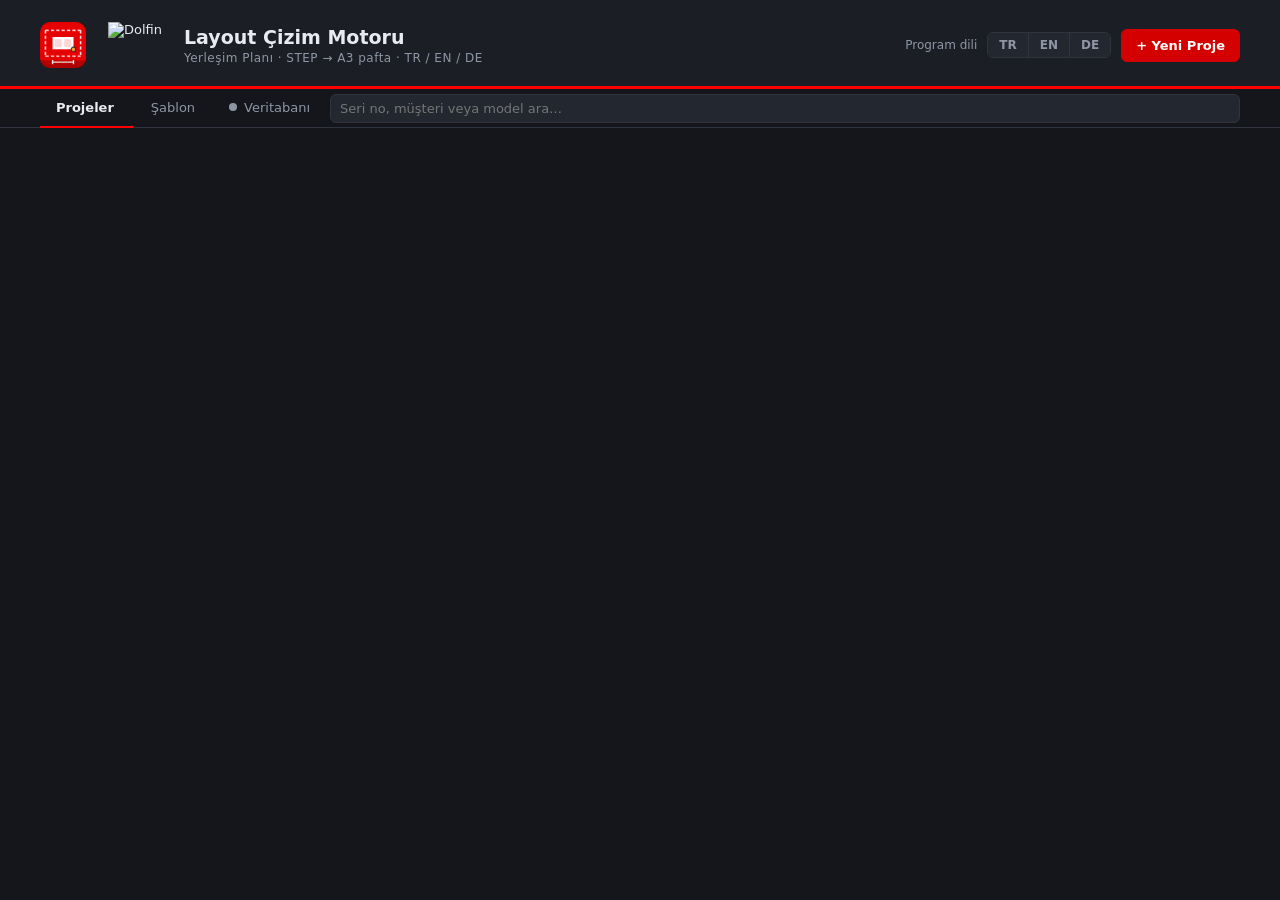
==== app/index.html @ 007c9058 "LayoutX: Layout Çizim Motoru STEP modelinden yerleşim planı (layout) üreten program: - P&PX ile aynı" ====
<!DOCTYPE html>
<html lang="tr">
<head>
  <meta charset="UTF-8">
  <meta name="viewport" content="width=device-width, initial-scale=1.0">
  <title>Layout Çizim Motoru</title>
  <link rel="icon" type="image/png" href="/app/icon.png">
  <script>
    // Dosyadan (çift tıkla) açıldıysa: sunucuyu başlatan HTML sayfasına git
    if (location.protocol === 'file:') location.replace('../Layout.html');
  </script>
  <link rel="stylesheet" href="/belge/belge.css">
  <link rel="stylesheet" href="/app/app.css">
</head>
<body>
  <div id="offline" class="offline hidden" role="alert">
    <span data-i18n="Uygulama sunucusuna ulaşılamıyor; değişiklikler bu sayfada bekliyor.">Uygulama sunucusuna ulaşılamıyor; değişiklikler bu sayfada bekliyor.</span>
    <a class="btn btn-sm btn-primary" href="layoutx://start" data-i18n="Yeniden başlat">Yeniden başlat</a>
    <button type="button" class="btn btn-sm" id="btnRetry" data-i18n="Tekrar dene">Tekrar dene</button>
  </div>

  <!-- ─────────────── Proje ekranı ─────────────── -->
  <section id="home" class="home">
    <div class="home-bar">
      <img src="/app/icon.png" alt="" class="home-icon">
      <img src="/belge/logos/dolfin.png" alt="Dolfin" class="home-logo">
      <div class="home-title">
        <h1 data-i18n="Layout Çizim Motoru">Layout Çizim Motoru</h1>
        <p data-i18n="Yerleşim Planı · STEP → A3 pafta · TR / EN / DE">Yerleşim Planı · STEP → A3 pafta · TR / EN / DE</p>
      </div>
      <div class="home-actions">
        <span class="lang-label" data-i18n="Program dili">Program dili</span>
        <div class="seg ui-lang" role="group" aria-label="Program dili">
          <button type="button" data-ui-lang="tr">TR</button><button type="button" data-ui-lang="en">EN</button><button type="button" data-ui-lang="de">DE</button>
        </div>
        <button type="button" class="btn btn-primary" id="btnNewProject" data-i18n="+ Yeni Proje">+ Yeni Proje</button>
      </div>
    </div>
    <nav class="home-nav">
      <button type="button" class="home-tab active" data-home-tab="projects"><span data-i18n="Projeler">Projeler</span> <span id="projCount" class="home-count"></span></button>
      <button type="button" class="home-tab" data-home-tab="template" data-i18n-title="Yeni projelerin başlangıç değerleri"><span data-i18n="Şablon">Şablon</span></button>
      <button type="button" class="home-tab" data-home-tab="db" data-i18n-title="GitHub deposu: projeler her bilgisayardan erişilir"><span class="db-dot" id="dbDot"></span><span data-i18n="Veritabanı">Veritabanı</span></button>
      <div class="tb-spacer"></div>
      <input type="search" id="projSearch" class="search home-search" data-i18n-ph="Seri no, müşteri veya model ara…" placeholder="Seri no, müşteri veya model ara…" autocomplete="off">
    </nav>
    <div id="homeProjects" class="home-page">
      <div id="projectList" class="project-list"></div>
    </div>
    <div id="homeDb" class="home-page hidden">
      <div id="dbPanel" class="db-page"></div>
    </div>
  </section>

  <!-- ─────────────── Proje çalışma ekranı ─────────────── -->
  <div id="app" class="app hidden">
    <header class="topbar">
      <button type="button" class="tb-logo" id="btnHome" data-i18n-title="Projelere dön"><img src="/belge/logos/dolfin.png" alt="Dolfin"></button>
      <div class="tb-project">
        <strong id="projName"></strong>
        <span id="saveState" class="save-state"></span>
      </div>
      <div class="tb-group">
        <button type="button" class="icon-btn" id="btnUndo" data-i18n-title="Geri al (Ctrl+Z)"><svg viewBox="0 0 20 20"><path d="M7 4L3 8l4 4M3 8h9a5 5 0 010 10H8"/></svg></button>
        <button type="button" class="icon-btn" id="btnRedo" data-i18n-title="Yinele (Ctrl+Y)"><svg viewBox="0 0 20 20"><path d="M13 4l4 4-4 4M17 8H8a5 5 0 000 10h4"/></svg></button>
      </div>
      <div class="tb-group">
        <span class="lang-label tb-hide-md" data-i18n="Belge dili">Belge dili</span>
        <div class="seg" id="docLang" role="group" aria-label="Belge dili">
          <button type="button" data-lang="tr" class="active">TR</button><button type="button" data-lang="en">EN</button><button type="button" data-lang="de">DE</button>
        </div>
      </div>
      <div class="tb-spacer"></div>
      <div class="tb-group tb-actions">
        <button type="button" class="btn btn-sm" id="btnSave" data-i18n="Kaydet" data-i18n-title="Kaydet (Ctrl+S) – değişiklikler zaten otomatik kaydedilir">Kaydet</button>
        <button type="button" class="btn btn-sm" id="btnCover" data-i18n="Kapak" data-i18n-title="Kapak bilgileri ve kapak tasarımı">Kapak</button>
        <button type="button" class="btn btn-sm" id="btnViews" data-i18n="Görünümler" data-i18n-title="STEP'ten görünümleri yeniden üret (eksen seçimi)">Görünümler</button>
        <button type="button" class="btn btn-sm btn-primary" id="btnPdf" data-i18n="İndir (PDF / HTML)" data-i18n-title="Seçilen dil ve bölümlerle PDF ya da HTML olarak indir (Ctrl+P)">İndir (PDF / HTML)</button>
      </div>
    </header>

    <aside class="left-panel">
      <nav class="panel-tabs" data-panel="left">
        <button type="button" class="panel-tab active" data-tab="sections" data-i18n="Bölümler">Bölümler</button>
        <button type="button" class="panel-tab" data-tab="files" data-i18n="Dosyalar">Dosyalar</button>
      </nav>
      <section class="panel-body" id="tab-sections"><div id="sectionList" class="sec-list"></div></section>
      <section class="panel-body hidden" id="tab-files"><div id="fileList"></div></section>
    </aside>

    <main class="canvas-wrap" id="canvasWrap">
      <div class="cv-bar">
        <div class="seg" id="cvMode" role="group">
          <button type="button" data-mode="doc" class="active" data-i18n="Belge">Belge</button><button type="button" data-mode="picker" data-i18n="Nokta yerleştirme">Nokta yerleştirme</button>
        </div>
        <span class="cv-info" id="cvInfo"></span>
        <div class="tb-spacer"></div>
        <button type="button" class="btn btn-sm btn-ghost" id="btnRefresh" data-i18n="Yenile" data-i18n-title="Önizlemeyi yenile">Yenile</button>
      </div>
      <iframe id="preview" class="preview" title="Belge önizleme"></iframe>
      <div id="cvEmpty" class="cv-empty hidden"></div>
      <div id="picker" class="picker hidden"></div>
      <div id="cvBusy" class="cv-busy hidden" data-i18n="Önizleme güncelleniyor…">Önizleme güncelleniyor…</div>
    </main>

    <aside class="right-panel">
      <nav class="panel-tabs" data-panel="right">
        <button type="button" class="panel-tab active" data-tab="edit" data-i18n="Düzenle">Düzenle</button>
        <button type="button" class="panel-tab" data-tab="checks"><span data-i18n="Eksikler">Eksikler</span> <span id="checkBadge" class="badge hidden"></span></button>
      </nav>
      <section class="panel-body" id="tab-edit"><div id="inspector" class="inspector"></div></section>
      <section class="panel-body hidden" id="tab-checks"><div id="checkList" class="check-list"></div></section>
    </aside>

    <footer class="bottombar">
      <span id="statusDoc"></span>
      <div class="tb-spacer"></div>
      <span id="statusJob" class="job"></span>
      <button type="button" class="db-chip" id="dbChip"></button>
      <span id="statusFolder"></span>
      <span class="lang-label" data-i18n="Program dili">Program dili</span>
      <div class="seg seg-xs ui-lang" role="group" aria-label="Program dili">
        <button type="button" data-ui-lang="tr">TR</button><button type="button" data-ui-lang="en">EN</button><button type="button" data-ui-lang="de">DE</button>
      </div>
    </footer>
  </div>

  <div id="coverStudio" class="cover-studio hidden"></div>
  <div id="modalRoot"></div>
  <div id="toast" class="toast hidden" role="status"></div>

  <script src="/app/i18n-dict.js"></script>
  <script src="/app/i18n.js"></script>
  <script src="/belge/belge.js"></script>
  <script src="/app/sections.js"></script>
  <script src="/app/form.js"></script>
  <script src="/app/checks.js"></script>
  <script src="/app/studio.js"></script>
  <script src="/app/app.js"></script>
</body>
</html>
---- app/app.css ----
/* Layout Çizim Motoru — arayüz teması (P&PX ile aynı: koyu zemin, antetteki kırmızı çizgi arayüzde de tekrarlanır) */

@font-face { font-family: 'Carlito'; font-weight: 400; src: local('Calibri'), url('/belge/fonts/Carlito-Regular.ttf') format('truetype'); }
@font-face { font-family: 'Carlito'; font-weight: 700; src: local('Calibri Bold'), url('/belge/fonts/Carlito-Bold.ttf') format('truetype'); }
@font-face { font-family: 'Selawik'; font-weight: 400; src: url('/belge/fonts/selawk.ttf') format('truetype'); }
@font-face { font-family: 'Selawik'; font-weight: 600; src: url('/belge/fonts/selawksb.ttf') format('truetype'); }
@font-face { font-family: 'Selawik'; font-weight: 700; src: url('/belge/fonts/selawkb.ttf') format('truetype'); }

:root {
  color-scheme: dark;
  --bg: #14161b;
  --panel: #1b1e25;
  --panel-2: #23272f;
  --panel-3: #2b3039;
  --line: #2f343e;
  --text: #e8eaef;
  --muted: #8e96a6;
  --dolfin: #ff0000;
  --dolfin-deep: #d40000;
  --dolfin-soft: rgba(255, 0, 0, 0.14);
  --canvas: #30343c;
  --select: #2563eb;
  --warn: #f5a524;
  --info: #5b9dff;
  --ok: #3fb56f;
  --radius: 6px;
  --font: 'Segoe UI', Selawik, system-ui, sans-serif;
}

* { box-sizing: border-box; }
html, body { margin: 0; height: 100%; background: var(--bg); color: var(--text); font-family: var(--font); font-size: 13px; overflow: hidden; }
.hidden { display: none !important; }
[hidden] { display: none !important; }
button, input, select, textarea { font: inherit; color: inherit; }
:focus-visible { outline: 2px solid var(--select); outline-offset: 1px; }

/* ── Düğmeler ── */
.btn { background: var(--panel-3); border: 1px solid var(--line); border-radius: var(--radius); padding: 8px 14px; cursor: pointer; white-space: nowrap; transition: background 0.12s, border-color 0.12s; }
.btn:hover { background: #363c47; }
.btn-sm { padding: 5px 11px; font-size: 12px; }
.btn-xs { padding: 2px 8px; font-size: 11px; }
.btn-primary { background: var(--dolfin-deep); border-color: var(--dolfin-deep); color: #fff; font-weight: 600; }
.btn-primary:hover { background: var(--dolfin); border-color: var(--dolfin); }
.btn-ghost { background: transparent; border-color: transparent; color: var(--muted); }
.btn-ghost:hover { background: var(--panel-3); color: var(--text); }
.btn-danger:hover { border-color: var(--dolfin-deep); color: #ff8585; }
.btn-block { width: 100%; }
.btn:disabled { opacity: 0.45; cursor: default; }
.icon-btn { width: 32px; height: 32px; display: flex; align-items: center; justify-content: center; background: transparent; border: none; border-radius: var(--radius); cursor: pointer; color: var(--text); font-size: 17px; flex-shrink: 0; }
.icon-btn svg { width: 18px; height: 18px; fill: none; stroke: currentColor; stroke-width: 1.7; stroke-linecap: round; stroke-linejoin: round; }
.icon-btn:hover { background: var(--panel-3); }
.icon-btn:disabled { opacity: 0.35; cursor: default; background: transparent; }

/* ── Proje ekranı ── */
.home { height: 100%; display: flex; flex-direction: column; overflow: hidden; }
.home-bar { display: flex; align-items: center; gap: 22px; padding: 22px 40px 18px; border-bottom: 3px solid var(--dolfin); background: var(--panel); }
.home-logo { height: 46px; }
.home-title h1 { margin: 0; font-size: 19px; font-weight: 600; }
.home-title p { margin: 3px 0 0; color: var(--muted); font-size: 12px; letter-spacing: 0.04em; }
.home-actions { margin-left: auto; display: flex; gap: 10px; }
.home-nav { display: flex; align-items: stretch; gap: 2px; padding: 0 40px; background: var(--bg); border-bottom: 1px solid var(--line); flex-shrink: 0; }
.home-tab { white-space: nowrap; padding: 11px 16px; background: transparent; border: none; border-bottom: 2px solid transparent; margin-bottom: -1px; color: var(--muted); cursor: pointer; font-size: 13px; }
.home-tab:hover { color: var(--text); }
.home-tab.active { color: var(--text); border-bottom-color: var(--dolfin); font-weight: 600; }
.home-count { color: var(--muted); font-size: 11px; font-weight: 400; margin-left: 3px; }
.home-search { align-self: center; width: 280px; }
.tb-spacer { flex: 1; }
.home-page { flex: 1; min-height: 0; display: flex; flex-direction: column; }
.project-list { flex: 1; overflow: auto; padding: 32px 40px; display: grid; grid-template-columns: repeat(auto-fill, minmax(340px, 1fr)); gap: 22px; align-content: start; }
.project-card { position: relative; background: #fff; color: #1a1a2e; border: none; border-radius: 4px; padding: 20px 20px 18px 34px; text-align: left; cursor: pointer; box-shadow: 0 8px 24px rgba(0, 0, 0, 0.35); transition: transform 0.12s, box-shadow 0.12s; font: inherit; }
.project-card::before { content: ''; position: absolute; left: 12px; top: 12px; bottom: 12px; width: 8px; background: var(--brand, var(--dolfin)); }
.project-card:hover { transform: translateY(-2px); box-shadow: 0 12px 30px rgba(0, 0, 0, 0.5); }
.pc-no { color: var(--brand, var(--dolfin)); font-size: 21px; font-weight: 700; letter-spacing: 0.02em; }
.pc-model { font-size: 15px; font-weight: 600; margin-top: 2px; }
.pc-customer { color: #5b6270; font-size: 13px; margin-top: 1px; }
.pc-chips { display: flex; flex-wrap: wrap; gap: 6px; margin-top: 14px; }
.pc-chip { font-size: 11px; padding: 2px 8px; border-radius: 10px; background: #eef0f4; color: #5b6270; }
.pc-chip.has { background: #fde8e8; color: #b00000; font-weight: 600; }
.pc-chip.ok { background: #e3f4ea; color: #1d7a45; font-weight: 600; }
.pc-chip.warn { background: #fff1db; color: #a35f00; font-weight: 600; }
.pc-chip.dark { background: #1a1a2e; color: #fff; font-weight: 600; }
.pc-meta { margin-top: 12px; font-size: 11.5px; color: #7a8190; }
.home-empty { color: var(--muted); padding: 40px; }

/* ── Uygulama yerleşimi ── */
.app { height: 100%; display: grid; grid-template-columns: 268px minmax(0, 1fr) 420px; grid-template-rows: 52px minmax(0, 1fr) 30px;
  grid-template-areas: 'top top top' 'left canvas right' 'bottom bottom bottom'; }
.topbar { grid-area: top; display: flex; align-items: center; gap: 8px; padding: 0 12px 0 10px; background: var(--panel); border-bottom: 2px solid var(--dolfin); min-width: 0; }
.tb-logo { background: none; border: none; padding: 4px 6px; cursor: pointer; display: flex; border-radius: 4px; flex-shrink: 0; }
.tb-logo:hover { background: var(--panel-3); }
.tb-logo img { height: 26px; display: block; }
.tb-project { display: flex; flex-direction: column; min-width: 150px; max-width: 300px; margin-right: 6px; line-height: 1.2; }
.tb-project strong { font-size: 12.5px; font-weight: 600; white-space: nowrap; overflow: hidden; text-overflow: ellipsis; }
.save-state { font-size: 10.5px; color: var(--muted); white-space: nowrap; }
.save-state.dirty { color: var(--warn); }
.save-state.err { color: #ff6b6b; }
.tb-group { display: flex; align-items: center; gap: 4px; padding: 0 8px; border-left: 1px solid var(--line); flex-shrink: 0; }
.tb-actions { flex-wrap: nowrap; }

.left-panel, .right-panel { background: var(--panel); display: flex; flex-direction: column; min-height: 0; overflow: hidden; }
.left-panel { grid-area: left; border-right: 1px solid var(--line); }
.right-panel { grid-area: right; border-left: 1px solid var(--line); }
.panel-tabs { display: flex; background: var(--bg); flex-shrink: 0; }
.panel-tab { flex: 1; padding: 9px 4px; background: transparent; border: none; border-bottom: 2px solid transparent; color: var(--muted); cursor: pointer; font-size: 12px; }
.panel-tab:hover { color: var(--text); }
.panel-tab.active { color: var(--text); background: var(--panel); border-bottom-color: var(--dolfin); font-weight: 600; }
.panel-body { flex: 1; min-height: 0; overflow: auto; padding: 10px; display: flex; flex-direction: column; gap: 8px; }
.badge { background: var(--dolfin-deep); color: #fff; border-radius: 9px; font-size: 10px; padding: 0 6px; margin-left: 3px; font-weight: 700; }
.badge.warn { background: #8a5a00; }

.search, .field-input { width: 100%; background: var(--panel-2); border: 1px solid var(--line); border-radius: var(--radius); padding: 6px 9px; outline: none; min-width: 0; }
.search:focus, .field-input:focus { border-color: var(--dolfin-deep); }
textarea.field-input { resize: vertical; min-height: 54px; line-height: 1.35; }
select.field-input { padding: 5px 6px; }
.field-input.flash { animation: flash 1.4s ease-out; }
@keyframes flash { 0%, 30% { border-color: var(--warn); box-shadow: 0 0 0 2px rgba(245, 165, 36, 0.35); } 100% { box-shadow: none; } }

/* Bölüm listesi */
.sec-list { display: flex; flex-direction: column; gap: 3px; }
.sec-group { color: var(--muted); font-size: 11px; font-weight: 600; padding: 8px 6px 3px; letter-spacing: 0.03em; }
.sec-row { display: grid; grid-template-columns: 24px minmax(0, 1fr) auto; align-items: center; gap: 8px; width: 100%; padding: 7px 8px; background: var(--panel-2); border: 1px solid transparent; border-radius: var(--radius); text-align: left; cursor: pointer; }
.sec-row:hover { background: var(--panel-3); }
.sec-row.active { border-color: var(--dolfin-deep); background: var(--dolfin-soft); }
.sec-num { display: flex; align-items: center; justify-content: center; width: 22px; height: 22px; background: var(--panel-3); border-radius: 4px; font-size: 11px; font-weight: 700; color: var(--muted); }
.sec-row.active .sec-num { background: var(--dolfin-deep); color: #fff; }
.sec-name { display: flex; flex-direction: column; min-width: 0; line-height: 1.2; }
.sec-name b { font-weight: 600; font-size: 12.5px; white-space: nowrap; overflow: hidden; text-overflow: ellipsis; }
.sec-name small { color: var(--muted); font-size: 10.5px; white-space: nowrap; overflow: hidden; text-overflow: ellipsis; }
.sec-state { font-size: 11px; font-weight: 700; display: flex; gap: 4px; }
.sec-state .e { color: #fff; background: var(--dolfin-deep); border-radius: 9px; padding: 0 6px; }
.sec-state .w { color: #1a1a1a; background: var(--warn); border-radius: 9px; padding: 0 6px; }
.sec-state .ok { color: var(--ok); }
.sec-state .off { color: var(--muted); font-weight: 400; }

/* Dosyalar */
.file-group { background: var(--panel-2); border-radius: var(--radius); padding: 9px 10px; }
.file-group h3 { margin: 0 0 4px; font-size: 12px; font-weight: 600; display: flex; justify-content: space-between; align-items: center; gap: 6px; }
.file-count { font-weight: 400; color: var(--muted); font-size: 11px; }
.file-empty { color: var(--muted); font-size: 11.5px; margin-top: 3px; }
.file-row { display: flex; justify-content: space-between; gap: 8px; width: 100%; padding: 5px 7px; margin-top: 3px; background: var(--panel-3); border: none; border-radius: 4px; cursor: pointer; font-size: 11.5px; text-align: left; }
.file-row:hover { background: #3a404c; }
.file-row span:first-child { overflow: hidden; text-overflow: ellipsis; white-space: nowrap; }
.file-size { color: var(--muted); flex-shrink: 0; }
.file-actions { display: flex; flex-wrap: wrap; gap: 6px; }

/* Orta alan */
.canvas-wrap { grid-area: canvas; position: relative; background: var(--canvas); overflow: hidden; min-width: 0; min-height: 0; display: flex; flex-direction: column; }
.cv-bar { display: flex; align-items: center; gap: 10px; padding: 6px 12px; background: var(--panel); border-bottom: 1px solid var(--line); flex-shrink: 0; min-height: 40px; }
.cv-info { color: var(--muted); font-size: 12px; white-space: nowrap; overflow: hidden; text-overflow: ellipsis; }
.cv-info b { color: var(--text); font-weight: 600; }
.seg { display: inline-flex; border: 1px solid var(--line); border-radius: var(--radius); overflow: hidden; flex-shrink: 0; }
.seg button { background: var(--panel-2); color: var(--muted); border: 0; border-right: 1px solid var(--line); padding: 5px 11px; font: 600 12px var(--font); cursor: pointer; }
.seg button:last-child { border-right: 0; }
.seg button:hover { color: var(--text); }
.seg button.active { background: var(--dolfin); color: #fff; }
.lang-label { color: var(--muted); font-size: 12px; white-space: nowrap; }
.preview { flex: 1; width: 100%; border: 0; background: var(--canvas); min-height: 0; }
.cv-busy { position: absolute; right: 14px; top: 50px; z-index: 3; background: rgba(27, 30, 37, 0.92); border: 1px solid var(--line); border-left: 3px solid var(--warn); border-radius: 5px; padding: 6px 12px; font-size: 12px; pointer-events: none; }
.cv-empty { margin: auto; max-width: 520px; text-align: center; color: var(--muted); padding: 30px; line-height: 1.55; }
.cv-empty h2 { color: var(--text); font-size: 16px; font-weight: 600; margin: 0 0 8px; }
.cv-empty .actions { display: flex; gap: 8px; justify-content: center; margin-top: 14px; flex-wrap: wrap; }
.cv-empty pre { text-align: left; }

/* Nokta yerleştirme */
.picker { flex: 1; min-height: 0; overflow: auto; padding: 14px 18px; display: flex; flex-direction: column; gap: 12px; }
.picker-head { display: flex; align-items: center; gap: 10px; flex-wrap: wrap; color: var(--muted); font-size: 12px; }
.picker-head select { width: auto; min-width: 140px; }
.pk-keys { display: flex; flex-wrap: wrap; gap: 4px; }
.pk-key { background: var(--panel-2); border: 1px solid var(--line); border-radius: 11px; padding: 2px 10px; font-weight: 700; font-size: 12px; cursor: pointer; }
.pk-key:hover { background: var(--panel-3); }
.pk-key.active { background: #c8540a; border-color: #c8540a; color: #fff; }
.viewbox-wrap h3 { margin: 0 0 6px; font-size: 12px; font-weight: 600; color: var(--muted); letter-spacing: 0.04em; text-transform: uppercase; }
.viewbox { position: relative; display: inline-block; max-width: 100%; background: #fff; border-radius: 3px; box-shadow: 0 6px 20px rgba(0, 0, 0, 0.35); }
.viewbox img { display: block; max-width: 100%; max-height: 62vh; height: auto; cursor: crosshair; }
.viewbox .mk { position: absolute; width: 22px; height: 22px; margin: -11px 0 0 -11px; border-radius: 50%; background: #c8540a; color: #fff; font: 700 10px/22px var(--font); text-align: center; pointer-events: none; border: 2px solid #fff; box-shadow: 0 0 0 1px #c8540a; }
.viewbox .mk.sel { background: var(--select); box-shadow: 0 0 0 1px var(--select), 0 0 0 5px rgba(37, 99, 235, 0.3); }

/* Özellikler (form) */
.inspector { display: flex; flex-direction: column; gap: 11px; }
.insp-head { display: flex; align-items: flex-start; gap: 10px; }
.insp-num { display: flex; align-items: center; justify-content: center; width: 28px; height: 28px; background: var(--dolfin-deep); color: #fff; border-radius: 5px; font-weight: 800; flex-shrink: 0; }
.insp-title { font-weight: 600; font-size: 14px; line-height: 1.2; }
.insp-sub { color: var(--muted); font-size: 11.5px; margin-top: 3px; line-height: 1.35; }
.insp-actions { display: flex; flex-wrap: wrap; gap: 6px; }
.insp-section { font-size: 11px; font-weight: 600; color: var(--muted); border-top: 1px solid var(--line); padding-top: 10px; margin-top: 2px; letter-spacing: 0.03em; text-transform: uppercase; }
.field { display: flex; flex-direction: column; gap: 3px; min-width: 0; }
.field > label, .field-label { font-size: 11px; color: var(--muted); display: flex; justify-content: space-between; gap: 6px; align-items: baseline; }
.field-label .lnk { background: none; border: 0; padding: 0; color: var(--info); cursor: pointer; font-size: 10.5px; }
.field-label .lnk:hover { text-decoration: underline; }
.field-row { display: grid; grid-template-columns: 1fr 1fr; gap: 8px; }
.field-row.r3 { grid-template-columns: 1fr 1fr 1fr; }
.field-row.r4 { grid-template-columns: repeat(4, minmax(0, 1fr)); }
.field-help { font-size: 11.5px; color: #aab0bc; line-height: 1.35; }
.field-help.warn { color: var(--warn); }
.i18n { display: flex; flex-direction: column; gap: 4px; }
.i18n-row { display: grid; grid-template-columns: 26px minmax(0, 1fr); gap: 6px; align-items: start; }
.i18n-row > span { font-size: 10px; font-weight: 700; color: var(--muted); padding-top: 7px; text-align: center; background: var(--panel-2); border-radius: 4px; height: 26px; line-height: 12px; }
.i18n-row.empty > span { color: var(--warn); }
.list { display: flex; flex-direction: column; gap: 8px; }
.list-item { background: var(--panel-2); border: 1px solid var(--line); border-left: 3px solid var(--panel-3); border-radius: var(--radius); padding: 8px 9px; display: flex; flex-direction: column; gap: 8px; }
.list-item.sel { border-left-color: var(--dolfin-deep); }
.li-head { display: flex; align-items: center; gap: 6px; }
.li-title { flex: 1; min-width: 0; font-weight: 600; font-size: 12px; white-space: nowrap; overflow: hidden; text-overflow: ellipsis; }
.li-title .chip { display: inline-block; min-width: 22px; text-align: center; padding: 0 6px; margin-right: 6px; border-radius: 9px; background: #c8540a; color: #fff; font-size: 11px; }
.li-tools { display: flex; gap: 2px; }
.li-tools button { width: 24px; height: 24px; border: 0; border-radius: 4px; background: transparent; color: var(--muted); cursor: pointer; font-size: 13px; line-height: 1; }
.li-tools button:hover { background: var(--panel-3); color: var(--text); }
.li-tools button.del:hover { color: #ff8585; }
.li-body { display: flex; flex-direction: column; gap: 8px; }
.list-item.collapsed .li-body { display: none; }
.add-row { display: flex; gap: 6px; flex-wrap: wrap; }
.kv { display: grid; grid-template-columns: auto 1fr; gap: 3px 12px; font-size: 12px; background: var(--panel-2); border-radius: var(--radius); padding: 8px 10px; }
.kv dt { color: var(--muted); }
.kv dd { margin: 0; font-weight: 600; overflow-wrap: anywhere; }
.note-box { background: rgba(91, 157, 255, 0.1); border-left: 3px solid var(--info); border-radius: 4px; padding: 7px 10px; font-size: 12px; color: #c6cbd5; line-height: 1.4; }
.note-box.warn { background: rgba(245, 165, 36, 0.1); border-left-color: var(--warn); }

/* Eksikler */
.check-summary { display: flex; gap: 6px; flex-wrap: wrap; }
.check-pill { font-size: 11px; font-weight: 600; padding: 2px 9px; border-radius: 10px; background: var(--panel-2); color: var(--muted); }
.check-pill.e { background: rgba(255, 0, 0, 0.18); color: #ff8585; }
.check-pill.w { background: rgba(245, 165, 36, 0.18); color: #f5c068; }
.check-pill.i { background: rgba(91, 157, 255, 0.18); color: #9cc3ff; }
.check-list { display: flex; flex-direction: column; gap: 5px; }
.check-group { color: var(--muted); font-size: 11px; font-weight: 600; padding: 8px 2px 2px; }
.check-row { display: flex; gap: 9px; align-items: flex-start; padding: 7px 9px; background: var(--panel-2); border: none; border-radius: var(--radius); cursor: pointer; text-align: left; font-size: 12px; line-height: 1.35; width: 100%; }
.check-row:hover { background: var(--panel-3); }
.check-dot { width: 8px; height: 8px; border-radius: 50%; margin-top: 4px; flex-shrink: 0; }
.check-dot.error { background: var(--dolfin); }
.check-dot.warn { background: var(--warn); }
.check-dot.info { background: var(--info); }
.check-row small { display: block; color: var(--muted); margin-top: 2px; font-size: 11px; }
.check-ok { color: var(--ok); padding: 18px 10px; text-align: center; background: rgba(63, 181, 111, 0.08); border-radius: var(--radius); }

/* Alt çubuk */
.bottombar { grid-area: bottom; display: flex; align-items: center; gap: 14px; padding: 0 12px; background: var(--panel); border-top: 1px solid var(--line); font-size: 11.5px; color: var(--muted); min-width: 0; }
.bottombar .job { color: var(--warn); white-space: nowrap; overflow: hidden; text-overflow: ellipsis; cursor: pointer; }
.bottombar .job.err { color: #ff8585; }
.bottombar .job.ok { color: var(--ok); }

/* ── Pencereler ── */
.modal-overlay { position: fixed; inset: 0; z-index: 60; background: rgba(0, 0, 0, 0.55); display: flex; align-items: center; justify-content: center; padding: 16px; }
.modal { background: var(--panel); border-radius: 8px; border-top: 3px solid var(--dolfin); padding: 20px 22px; width: 420px; max-width: 100%; max-height: calc(100vh - 32px); overflow: auto; box-shadow: 0 20px 50px rgba(0, 0, 0, 0.6); display: flex; flex-direction: column; gap: 12px; }
.modal.wide { width: 640px; }
.modal.xwide { width: 760px; }
.modal h2 { margin: 0; font-size: 15px; }
.modal-sub { color: var(--muted); font-size: 12px; margin: -6px 0 0; line-height: 1.4; }
.modal-actions { display: flex; justify-content: flex-end; gap: 8px; margin-top: 4px; align-items: center; }
.modal-actions .left { margin-right: auto; color: var(--muted); font-size: 12px; }
.modal-grid { display: grid; grid-template-columns: 1fr 1fr; gap: 10px 12px; }
.modal-grid .span2 { grid-column: 1 / -1; }
.folder-preview { font-size: 11.5px; color: var(--muted); background: var(--bg); border-radius: var(--radius); padding: 6px 9px; font-family: Consolas, monospace; overflow-wrap: anywhere; }
details.adv > summary { cursor: pointer; color: var(--muted); font-size: 12px; padding: 4px 0; }
details.adv[open] > summary { color: var(--text); }
pre.log { background: #0d0f13; color: #cfe3f0; font: 11.5px/1.45 Consolas, 'Cascadia Mono', monospace; padding: 8px 10px; border-radius: var(--radius); max-height: 320px; min-height: 120px; overflow: auto; white-space: pre-wrap; margin: 0; border: 1px solid var(--line); }
.job-head { display: flex; align-items: center; gap: 10px; font-size: 12.5px; }
.job-head .spin { width: 14px; height: 14px; border: 2px solid var(--line); border-top-color: var(--warn); border-radius: 50%; animation: spin 0.9s linear infinite; }
.job-head.done .spin { animation: none; border-color: var(--ok); }
.job-head.err .spin { animation: none; border-color: var(--dolfin); }
@keyframes spin { to { transform: rotate(360deg); } }
.progress { height: 4px; background: var(--panel-3); border-radius: 2px; overflow: hidden; }
.progress > div { height: 100%; background: var(--dolfin); width: 0; transition: width 0.2s; }
.pdf-langs { display: flex; align-items: center; gap: 6px; padding: 6px 9px; background: var(--panel-2); border-radius: var(--radius); }
.pdf-langs > span { flex: 1; }
.pdf-lang { display: inline-flex; align-items: center; gap: 4px; padding: 3px 9px; border: 1px solid var(--line); border-radius: var(--radius); font-weight: 600; font-size: 12px; cursor: pointer; color: var(--muted); }
.pdf-lang input { accent-color: var(--dolfin); margin: 0; }
.pdf-lang.is-on { background: var(--dolfin-soft); color: var(--text); border-color: var(--dolfin); }
.switch-row { display: flex; align-items: center; justify-content: space-between; gap: 8px; padding: 6px 9px; background: var(--panel-2); border-radius: var(--radius); cursor: pointer; font-size: 12px; }
.switch-row input { accent-color: var(--dolfin); width: 15px; height: 15px; }
.toast { position: fixed; bottom: 44px; left: 50%; transform: translateX(-50%); background: var(--panel-3); border-left: 3px solid var(--ok); padding: 9px 16px; border-radius: 5px; box-shadow: 0 8px 24px rgba(0, 0, 0, 0.5); z-index: 80; max-width: 70vw; }
.toast.error { border-left-color: var(--dolfin); }

/* ── Kapak stüdyosu (P&PX ile aynı) ── */
.cover-studio { position: fixed; inset: 0; z-index: 55; background: var(--bg); display: flex; flex-direction: column; min-height: 0; }
.cs-bar { display: flex; align-items: center; justify-content: space-between; gap: 16px; padding: 10px 18px; background: var(--panel); border-bottom: 2px solid var(--dolfin); flex-shrink: 0; }
.cs-title { display: flex; align-items: baseline; gap: 12px; min-width: 0; }
.cs-title h2 { margin: 0; font-size: 16px; font-weight: 600; white-space: nowrap; }
.cs-title span { color: var(--muted); font-size: 12px; }
.cs-actions { display: flex; align-items: center; gap: 8px; flex-shrink: 0; }
.cs-fields { display: grid; grid-template-columns: repeat(10, minmax(0, 1fr)); gap: 10px; padding: 12px 18px; background: var(--panel); border-bottom: 1px solid var(--line); flex-shrink: 0; }
.cs-body { flex: 1; min-height: 0; display: grid; grid-template-columns: minmax(0, 1fr) 300px; gap: 14px; padding: 14px 18px; }
.cs-stage { min-width: 0; min-height: 0; display: flex; align-items: center; justify-content: center; overflow: hidden; }
.cs-rail { min-height: 0; display: grid; grid-template-rows: repeat(3, minmax(0, 1fr)); gap: 12px; }
.cs-card { display: flex; flex-direction: column; min-height: 0; padding: 9px 11px 8px; background: var(--panel); border: 2px solid var(--line); border-radius: 8px; cursor: pointer; outline: none; }
.cs-card:hover, .cs-card:focus-visible { border-color: #5a6170; }
.cs-card.selected { border-color: var(--dolfin); box-shadow: 0 0 0 1px var(--dolfin); }
.cs-card-head { display: flex; align-items: center; justify-content: space-between; gap: 8px; margin-bottom: 6px; }
.cs-card-name { font-size: 13px; font-weight: 600; white-space: nowrap; }
.cs-card-state { font-size: 11px; color: var(--muted); white-space: nowrap; }
.cs-card.selected .cs-card-state { color: #ff6b6b; font-weight: 600; }
.cs-card-hint { font-size: 11px; color: var(--muted); margin-top: 6px; line-height: 1.25; }
.cs-sheet-area { flex: 1; min-height: 0; display: flex; justify-content: center; align-items: center; overflow: hidden; }
.cs-sheet { position: relative; flex-shrink: 0; overflow: hidden; background: #fff; pointer-events: none; box-shadow: 0 8px 28px rgba(0, 0, 0, 0.45); }
.cs-sheet > .pcv { transform: scale(var(--cs-k, 0.5)); transform-origin: top left; }

@media (max-width: 1500px) {
  .app { grid-template-columns: 236px minmax(0, 1fr) 380px; }
  .tb-project { min-width: 110px; max-width: 200px; }
}
@media (max-width: 1250px) {
  .cs-fields { grid-template-columns: repeat(5, minmax(0, 1fr)); }
  .cs-title span { display: none; }
  .cs-body { grid-template-columns: minmax(0, 1fr) 220px; }
  .app { grid-template-columns: 210px minmax(0, 1fr) 340px; }
  .tb-hide-md { display: none; }
}

/* ── Veritabanı (GitHub deposu) ── */
.db-dot { display: inline-block; width: 8px; height: 8px; border-radius: 50%; background: var(--muted); margin-right: 7px; vertical-align: 1px; }
.db-dot.ok { background: var(--ok); } .db-dot.busy { background: var(--warn); } .db-dot.err { background: var(--dolfin); }
.db-page { flex: 1; overflow: auto; padding: 28px 40px 60px; display: flex; flex-direction: column; gap: 18px; max-width: 980px; }
.db-card { background: var(--panel); border: 1px solid var(--line); border-top: 3px solid var(--dolfin); border-radius: 8px; padding: 18px 20px; display: flex; flex-direction: column; gap: 12px; }
.db-card h2 { margin: 0; font-size: 16px; font-weight: 600; display: flex; align-items: center; gap: 2px; }
.db-card p { margin: 0; color: var(--muted); font-size: 12.5px; line-height: 1.5; }
.db-card ol, .db-card ul { margin: 0; padding-left: 20px; color: #c6cbd5; font-size: 13px; line-height: 1.55; }
.db-card li { margin-bottom: 4px; }
.db-card a { color: #8ab4ff; }
.db-card a.btn { color: var(--text); }
.db-card .kv { font-size: 12.5px; }
.db-card .err { color: #ff8585; }
.db-cols { display: grid; grid-template-columns: 1fr 1fr; gap: 18px; }
.db-form { display: grid; grid-template-columns: 1fr 1.4fr auto; gap: 10px; align-items: end; }
.db-chip { background: transparent; border: 1px solid var(--line); border-radius: 10px; padding: 1px 9px; color: var(--muted); font-size: 11px; cursor: pointer; white-space: nowrap; }
.db-chip:hover { color: var(--text); border-color: var(--muted); }
.db-chip.ok { color: var(--ok); } .db-chip.busy { color: var(--warn); } .db-chip.err { color: #ff8585; border-color: var(--dolfin-deep); }
@media (max-width: 1000px) { .db-cols, .db-form { grid-template-columns: 1fr; } }

/* ── Program dili, simge, sunucu bağlantısı ── */
.home-icon { height: 46px; width: 46px; border-radius: 10px; }
.home-actions { align-items: center; }
.seg.seg-xs button { padding: 2px 8px; font-size: 11px; }
.offline { position: fixed; left: 0; right: 0; top: 0; z-index: 90; display: flex; align-items: center; justify-content: center; gap: 10px;
  padding: 8px 14px; background: #3a1414; border-bottom: 2px solid var(--dolfin); color: #ffd6d6; font-size: 12.5px; }
.offline .btn { text-decoration: none; }
.pdf-secs { display: grid; grid-template-columns: 1fr 1fr; gap: 4px 10px; max-height: 220px; overflow: auto; padding: 8px 10px; background: var(--panel-2); border-radius: var(--radius); }
.pdf-secs label { display: flex; align-items: center; gap: 6px; font-size: 12px; cursor: pointer; }
.pdf-secs input { accent-color: var(--dolfin); margin: 0; }
.pdf-secs .all { grid-column: 1 / -1; border-bottom: 1px solid var(--line); padding-bottom: 5px; margin-bottom: 2px; font-weight: 600; }
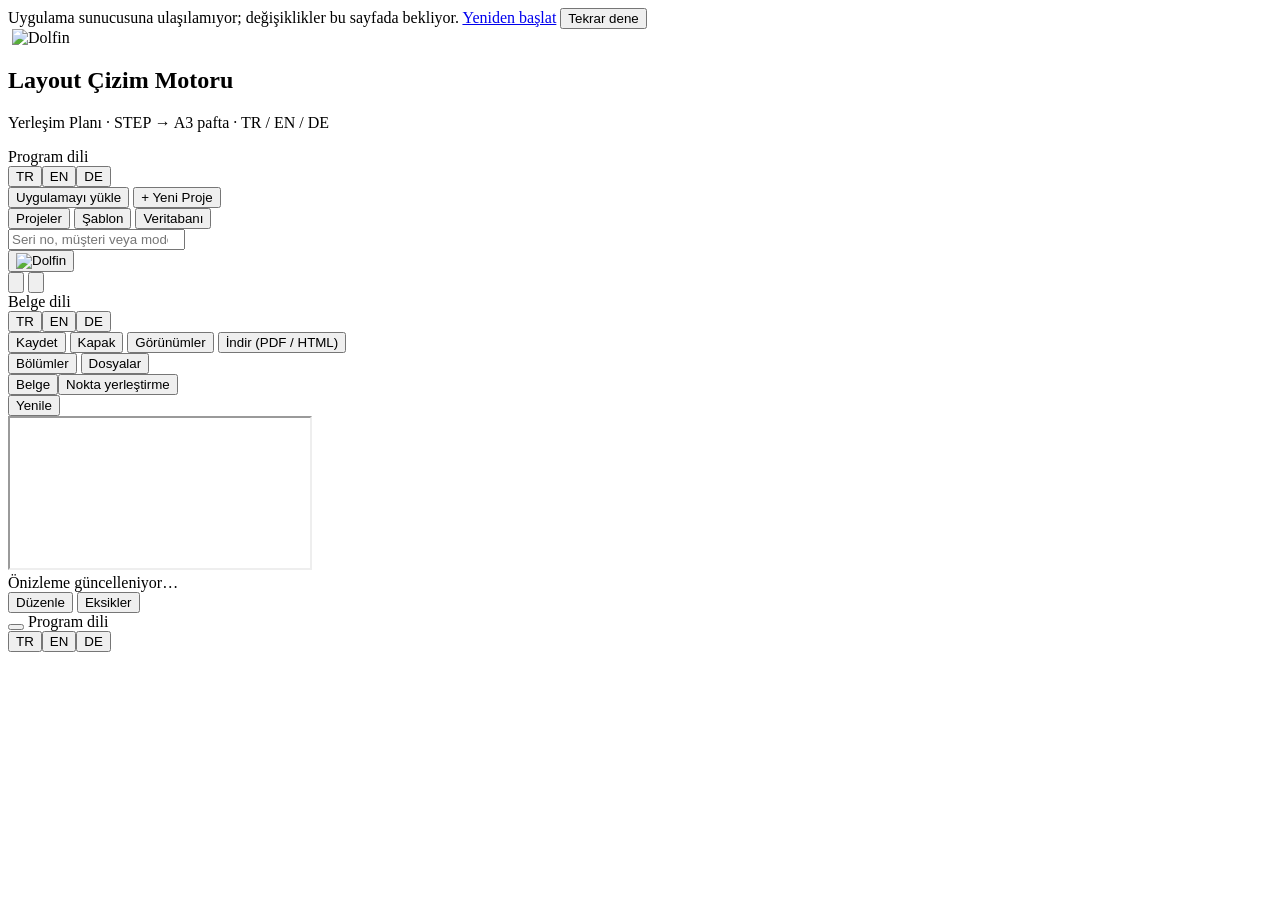
==== commit 5fe4ae5f: "Web sürümü (PWA) ve GitHub Pages yayını - PWA: manifest (kimlik cnk-layoutx-cizim-motoru-3f7a2c91), " ====
--- a/app/index.html
+++ b/app/index.html
@@ -4,13 +4,22 @@
   <meta charset="UTF-8">
   <meta name="viewport" content="width=device-width, initial-scale=1.0">
   <title>Layout Çizim Motoru</title>
-  <link rel="icon" type="image/png" href="/app/icon.png">
+  <meta name="description" content="Makine yerleşim planı (layout): kapak + antetli A3 sayfalar, TR / EN / DE, PDF ve HTML çıktı.">
+  <meta name="theme-color" content="#1b1e25">
+  <meta name="application-name" content="LayoutX">
+  <meta name="apple-mobile-web-app-capable" content="yes">
+  <meta name="apple-mobile-web-app-title" content="LayoutX">
+  <meta name="apple-mobile-web-app-status-bar-style" content="black-translucent">
+  <link rel="manifest" href="manifest.webmanifest">
+  <link rel="icon" type="image/png" sizes="256x256" href="app/icon.png">
+  <link rel="icon" type="image/svg+xml" href="app/icons/icon.svg">
+  <link rel="apple-touch-icon" href="app/icons/apple-touch-icon.png">
   <script>
     // Dosyadan (çift tıkla) açıldıysa: sunucuyu başlatan HTML sayfasına git
     if (location.protocol === 'file:') location.replace('../Layout.html');
   </script>
-  <link rel="stylesheet" href="/belge/belge.css">
-  <link rel="stylesheet" href="/app/app.css">
+  <link rel="stylesheet" href="belge/belge.css">
+  <link rel="stylesheet" href="app/app.css">
 </head>
 <body>
   <div id="offline" class="offline hidden" role="alert">
@@ -22,8 +31,8 @@
   <!-- ─────────────── Proje ekranı ─────────────── -->
   <section id="home" class="home">
     <div class="home-bar">
-      <img src="/app/icon.png" alt="" class="home-icon">
-      <img src="/belge/logos/dolfin.png" alt="Dolfin" class="home-logo">
+      <img src="app/icon.png" alt="" class="home-icon">
+      <img src="belge/logos/dolfin.png" alt="Dolfin" class="home-logo">
       <div class="home-title">
         <h1 data-i18n="Layout Çizim Motoru">Layout Çizim Motoru</h1>
         <p data-i18n="Yerleşim Planı · STEP → A3 pafta · TR / EN / DE">Yerleşim Planı · STEP → A3 pafta · TR / EN / DE</p>
@@ -33,6 +42,7 @@
         <div class="seg ui-lang" role="group" aria-label="Program dili">
           <button type="button" data-ui-lang="tr">TR</button><button type="button" data-ui-lang="en">EN</button><button type="button" data-ui-lang="de">DE</button>
         </div>
+        <button type="button" class="btn hidden" id="btnInstall" data-i18n="Uygulamayı yükle" data-i18n-title="Bu bilgisayara ya da telefona uygulama olarak yükler (PWA)">Uygulamayı yükle</button>
         <button type="button" class="btn btn-primary" id="btnNewProject" data-i18n="+ Yeni Proje">+ Yeni Proje</button>
       </div>
     </div>
@@ -54,7 +64,7 @@
   <!-- ─────────────── Proje çalışma ekranı ─────────────── -->
   <div id="app" class="app hidden">
     <header class="topbar">
-      <button type="button" class="tb-logo" id="btnHome" data-i18n-title="Projelere dön"><img src="/belge/logos/dolfin.png" alt="Dolfin"></button>
+      <button type="button" class="tb-logo" id="btnHome" data-i18n-title="Projelere dön"><img src="belge/logos/dolfin.png" alt="Dolfin"></button>
       <div class="tb-project">
         <strong id="projName"></strong>
         <span id="saveState" class="save-state"></span>
@@ -128,13 +138,21 @@
   <div id="modalRoot"></div>
   <div id="toast" class="toast hidden" role="status"></div>
 
-  <script src="/app/i18n-dict.js"></script>
-  <script src="/app/i18n.js"></script>
-  <script src="/belge/belge.js"></script>
-  <script src="/app/sections.js"></script>
-  <script src="/app/form.js"></script>
-  <script src="/app/checks.js"></script>
-  <script src="/app/studio.js"></script>
-  <script src="/app/app.js"></script>
+  <script src="app/i18n-dict.js"></script>
+  <script src="app/i18n.js"></script>
+  <script src="belge/belge.js"></script>
+  <script src="belge/kaynak.js"></script>
+  <script src="app/web.js"></script>
+  <script src="app/sections.js"></script>
+  <script src="app/form.js"></script>
+  <script src="app/checks.js"></script>
+  <script src="app/studio.js"></script>
+  <script src="app/app.js"></script>
+  <script>
+    // PWA: çevrimdışı çalışma ve uygulama olarak yükleme
+    if ('serviceWorker' in navigator && location.protocol !== 'file:') {
+      window.addEventListener('load', () => navigator.serviceWorker.register('sw.js').catch(() => null));
+    }
+  </script>
 </body>
 </html>
